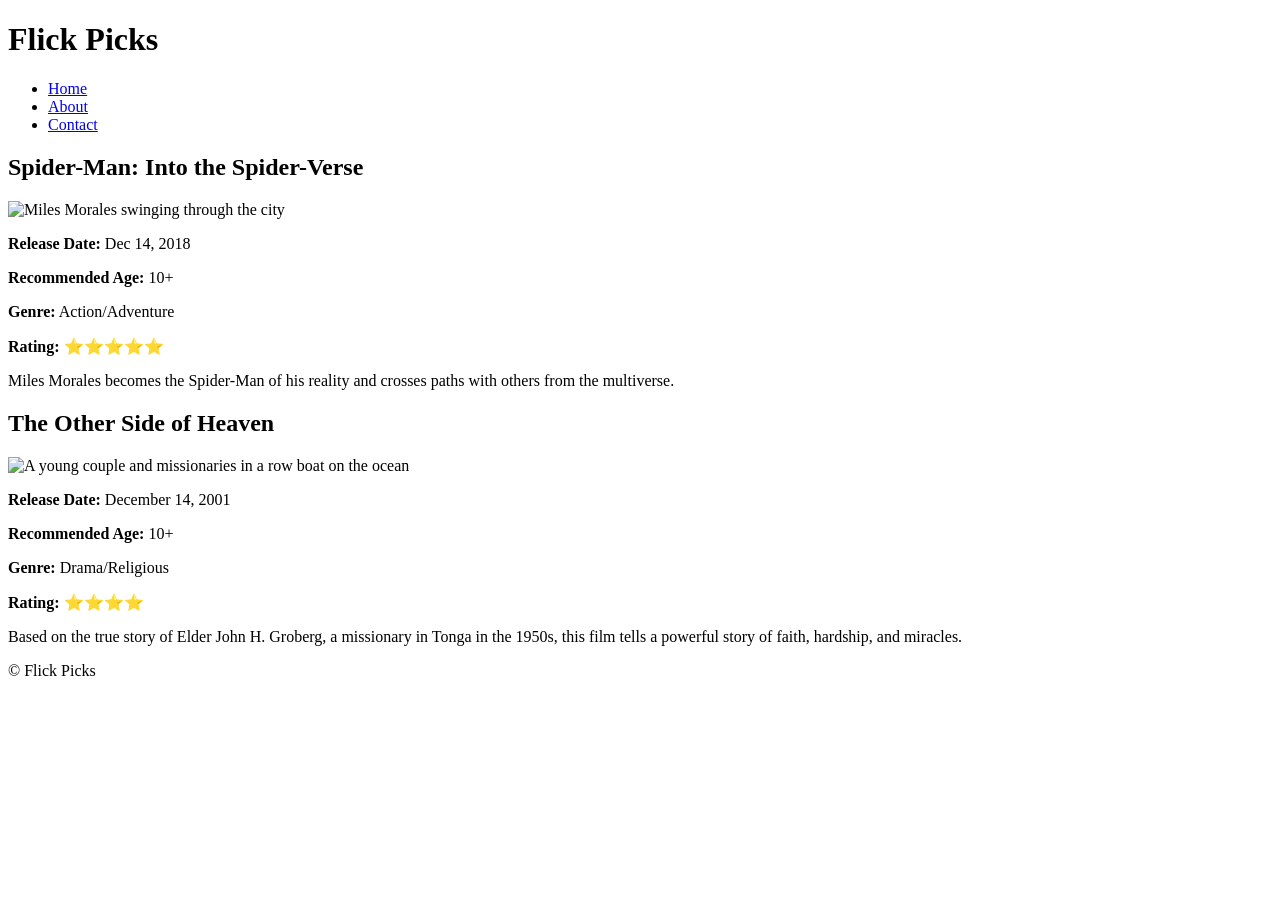
==== w5/movies/index.html @ b87db808 "movies" ====
<!DOCTYPE html>
<html lang="en">

<head>
  <meta charset="UTF-8">
  <meta name="viewport" content="width=device-width, initial-scale=1.0">
  <title>Document</title>
  <link rel="stylesheet" href="style.css">
  <script defer src="script.js"></script>
</head>

<body>
  <main>
    <header>
      <h1>Flick Picks</h1>
      <nav>
        <ul class="main-nav">
          <li><a href="#">Home</a></li>
          <li><a href="#">About</a></li>
          <li><a href="#">Contact</a></li>
        </ul>
      </nav>
    </header>
    <main id="main-content" role="main">
      <section id="movie-list" aria-label="Movie Reviews">
        <article class="movie">
          <h2>Spider-Man: Into the Spider-Verse</h2>
          <img src="https://wddbyui.github.io/wdd131/images/spiderman.png"
            alt="Miles Morales swinging through the city">
          <p><strong>Release Date:</strong> Dec 14, 2018</p>
          <p><strong>Recommended Age:</strong> 10+</p>
          <p><strong>Genre:</strong> Action/Adventure</p>
          <p><strong>Rating:</strong> <span>⭐⭐⭐⭐⭐</span></p>
          <p id='desc'>Miles Morales becomes the Spider-Man of his reality and crosses paths with others from the
            multiverse.</p>
        </article>
        <article class="movie">
          <h2>The Other Side of Heaven</h2>
          <img src="https://wddbyui.github.io/wdd131/images/heaven.png"
            alt="A young couple and missionaries in a row boat on the ocean">
          <p><strong>Release Date:</strong> December 14, 2001</p>
          <p><strong>Recommended Age:</strong> 10+</p>
          <p><strong>Genre:</strong> Drama/Religious</p>
          <p><strong>Rating:</strong> <span>⭐⭐⭐⭐</span></p>
          <p id='desc'>Based on the true story of Elder John H. Groberg, a missionary in Tonga in the 1950s, this film
            tells a powerful story of faith, hardship, and miracles.</p>
        </article>
      </section>
    </main>
    <footer>
      <p>&copy; Flick Picks</p>
    </footer>

  </main>
</body>

</html>
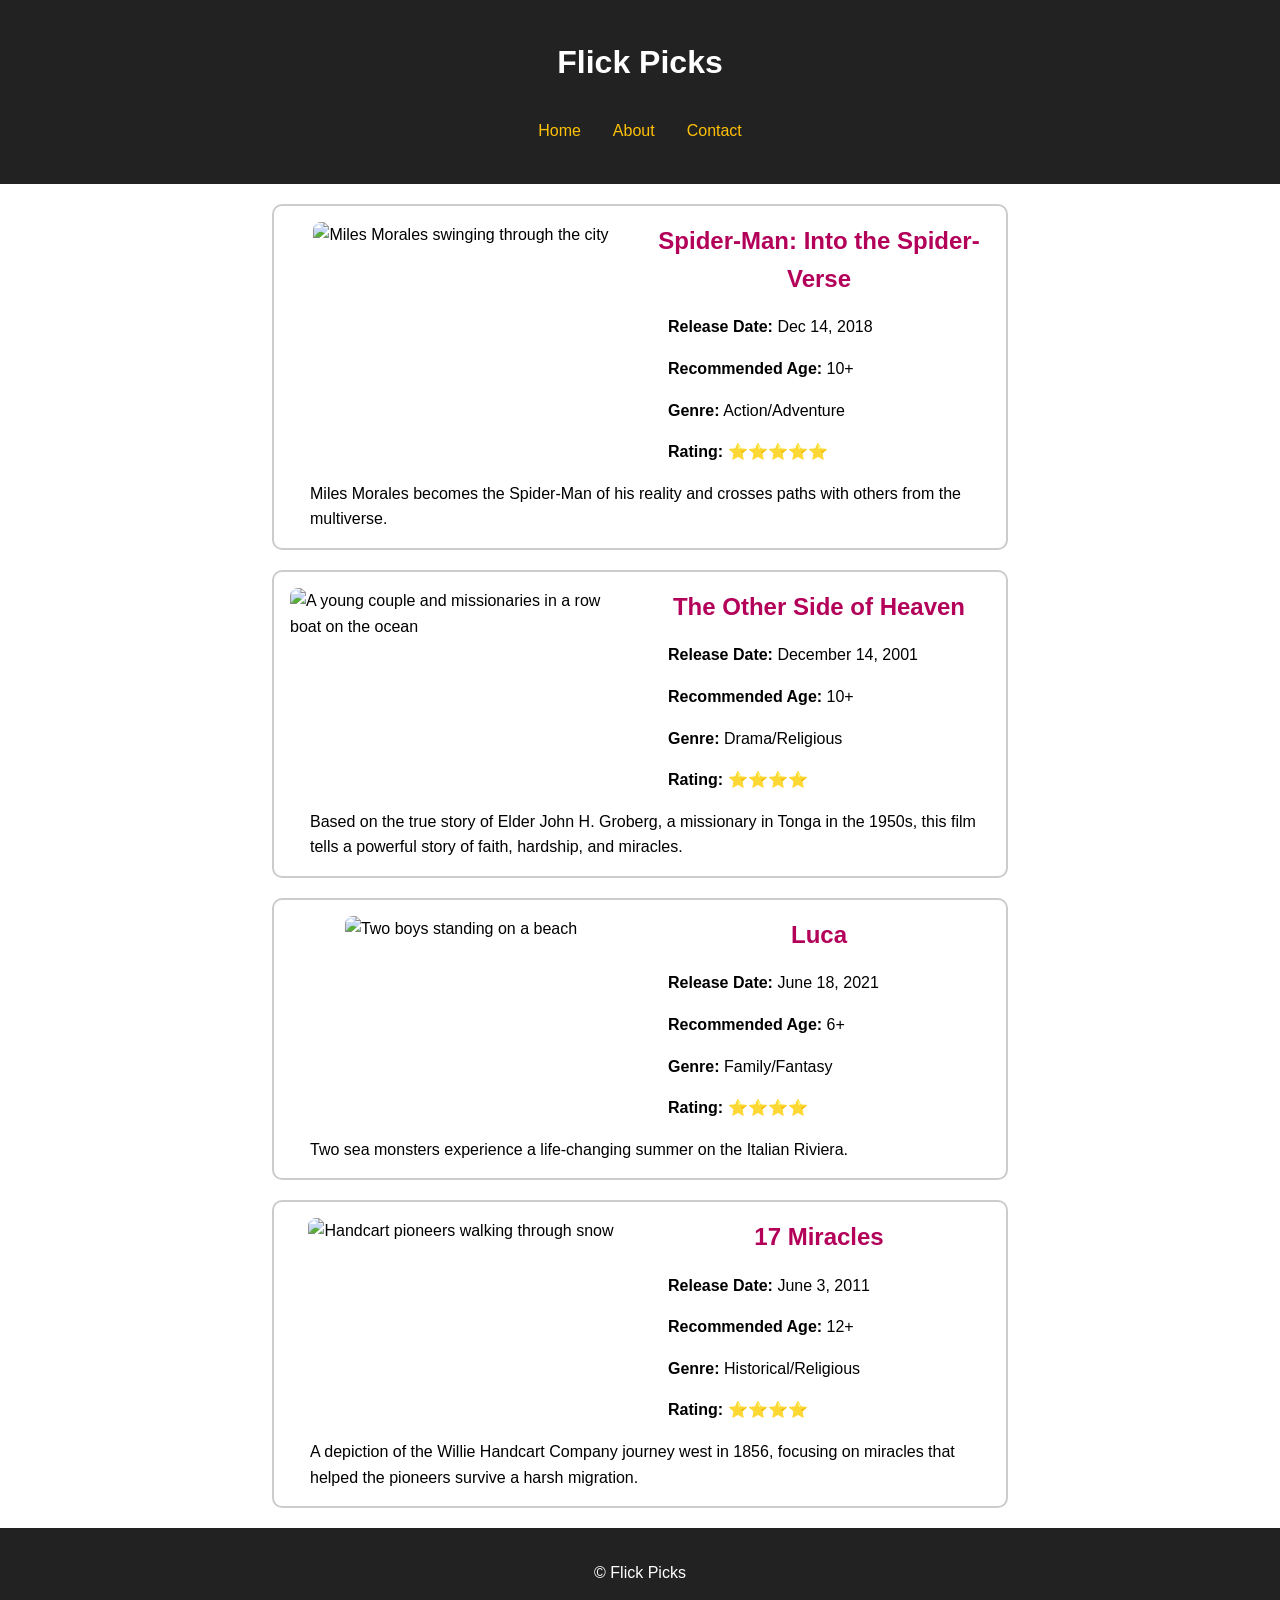
==== commit 7dcf5d6d: "part 2" ====
--- a/w5/movies/index.html
+++ b/w5/movies/index.html
@@ -4,7 +4,7 @@
 <head>
   <meta charset="UTF-8">
   <meta name="viewport" content="width=device-width, initial-scale=1.0">
-  <title>Document</title>
+  <title>Flick Picks</title>
   <link rel="stylesheet" href="style.css">
   <script defer src="script.js"></script>
 </head>
@@ -13,45 +13,28 @@
   <main>
     <header>
       <h1>Flick Picks</h1>
-      <nav>
+      <button class="menu-btn" type="button" aria-expanded="false">
+        ☰
+      </button>
+
+      <nav id="site-nav">
         <ul class="main-nav">
           <li><a href="#">Home</a></li>
           <li><a href="#">About</a></li>
           <li><a href="#">Contact</a></li>
         </ul>
       </nav>
+
     </header>
+
     <main id="main-content" role="main">
-      <section id="movie-list" aria-label="Movie Reviews">
-        <article class="movie">
-          <h2>Spider-Man: Into the Spider-Verse</h2>
-          <img src="https://wddbyui.github.io/wdd131/images/spiderman.png"
-            alt="Miles Morales swinging through the city">
-          <p><strong>Release Date:</strong> Dec 14, 2018</p>
-          <p><strong>Recommended Age:</strong> 10+</p>
-          <p><strong>Genre:</strong> Action/Adventure</p>
-          <p><strong>Rating:</strong> <span>⭐⭐⭐⭐⭐</span></p>
-          <p id='desc'>Miles Morales becomes the Spider-Man of his reality and crosses paths with others from the
-            multiverse.</p>
-        </article>
-        <article class="movie">
-          <h2>The Other Side of Heaven</h2>
-          <img src="https://wddbyui.github.io/wdd131/images/heaven.png"
-            alt="A young couple and missionaries in a row boat on the ocean">
-          <p><strong>Release Date:</strong> December 14, 2001</p>
-          <p><strong>Recommended Age:</strong> 10+</p>
-          <p><strong>Genre:</strong> Drama/Religious</p>
-          <p><strong>Rating:</strong> <span>⭐⭐⭐⭐</span></p>
-          <p id='desc'>Based on the true story of Elder John H. Groberg, a missionary in Tonga in the 1950s, this film
-            tells a powerful story of faith, hardship, and miracles.</p>
-        </article>
-      </section>
+      <section id="movie-list" aria-label="Movie Reviews"></section>
     </main>
+
     <footer>
       <p>&copy; Flick Picks</p>
     </footer>
-
   </main>
 </body>
 
-</html>+</html>
--- a/w5/movies/style.css
+++ b/w5/movies/style.css
@@ -0,0 +1,144 @@
+body {
+    font-family: Arial, sans-serif;
+    margin: 0;
+    padding: 0;
+    line-height: 1.6;
+}
+
+header, footer {
+    background-color: #222;
+    color: white;
+    padding: 1rem;
+    text-align: center;
+}
+
+.main-nav {
+    list-style: none;
+    padding: 0;
+}
+
+.main-nav li {
+    padding: 8px;
+}
+
+.main-nav a {
+    color: #ffc107;
+    text-decoration: none;
+}
+
+#movie-list {
+    padding: 0 2rem;
+}
+
+.movie {
+    border: 2px solid #ccc;
+    padding: 1rem;
+    border-radius: 10px;
+    max-width: 700px;
+    margin: 20px auto;
+}
+
+.movie h2 {
+    color: #b30059;
+    font-size: 1.5rem;
+    text-align: center;
+    margin: 20px;
+}
+
+.movie p {
+    padding-left: 20px;
+}
+
+.movie img {
+    max-width: 100%;
+    display: block;
+    border-radius: 8px;
+    margin: 0 auto;
+}
+
+@media (min-width: 600px) {
+  article.movie {
+    display: grid;
+    grid-template-columns: 1fr 1fr;
+    gap: 1rem;
+    align-items: start;
+  }
+
+  article.movie img {
+    grid-column: 1 / 2;
+    grid-row: 1 / 6;
+    justify-self: center;
+    margin: 0;
+  }
+
+  article.movie h2 {
+    grid-column: 2 / 3;
+    grid-row: 1 / 2;
+    margin: 0;
+    text-align: center;
+  }
+
+  article.movie p {
+    grid-column: 2 / 3;
+    margin: 0;
+  }
+
+  article.movie p.desc,
+  article.movie p:last-of-type {
+    grid-column: 1 / 3;
+    padding-left: 20px;
+  }
+}
+
+.menu-btn {
+  background: transparent;
+  border: 0;
+  color: #ffc107;
+  font-size: 2rem;
+  cursor: pointer;
+}
+
+@media (max-width: 699px) {
+  #site-nav .main-nav {
+    display: none;
+    margin: 0;
+  }
+
+  #site-nav.open .main-nav {
+    display: block;
+  }
+
+  .main-nav li {
+    padding: 8px 0;
+  }
+}
+
+.menu-btn {
+  background: transparent;
+  border: 0;
+  color: #ffc107;
+  font-size: 2rem;
+  cursor: pointer;
+}
+
+@media (max-width: 699px) {
+  .main-nav {
+    display: none;
+  }
+
+  #site-nav.open .main-nav {
+    display: block;
+  }
+}
+
+@media (min-width: 700px) {
+  .menu-btn {
+    display: none;
+  }
+
+  .main-nav {
+    display: flex;
+    justify-content: center;
+    gap: 16px;
+  }
+}
